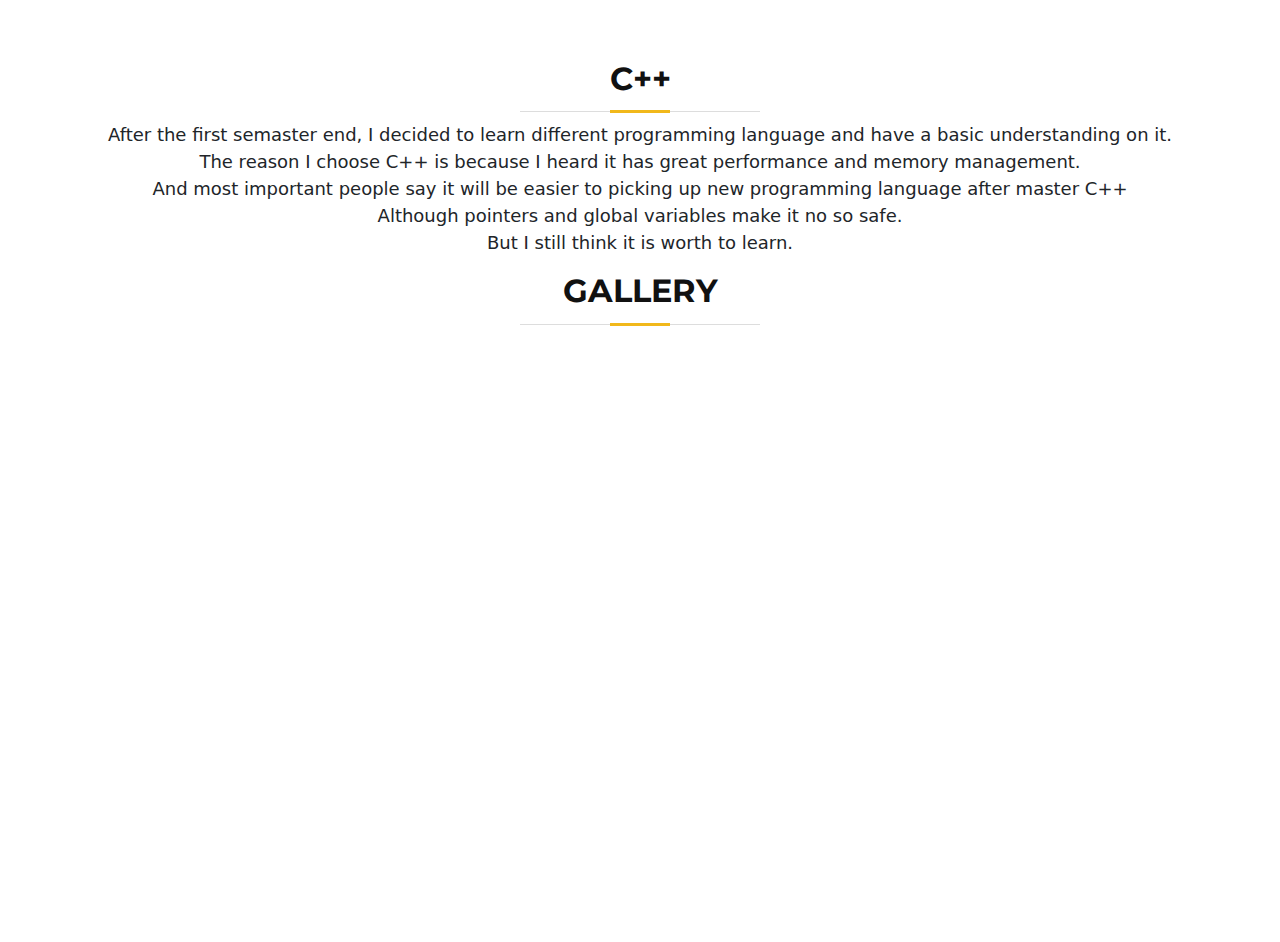
==== portfolio-cplus.html @ 8c3652be "Add files via upload" ====
<!DOCTYPE html>
<html lang="en">
<head>
    <meta charset="utf-8">
    <meta content="width=device-width, initial-scale=1.0" name="viewport">
  
    <title>C++</title>
    <link href="assets/css/style.css" rel="stylesheet">
    <link href="https://fonts.googleapis.com/css?family=Open+Sans:300,300i,400,400i,700,700i|Montserrat:300,400,500,700" rel="stylesheet">

      <!-- Vendor-->
      <link href="assets/vendor/aos/aos.css" rel="stylesheet">
      <link href="assets/vendor/bootstrap/css/bootstrap.min.css" rel="stylesheet">
      <link href="assets/vendor/swiper/swiper-bundle.min.css" rel="stylesheet">
      <link href="assets/vendor/glightbox/css/glightbox.min.css" rel="stylesheet">
      <script src="assets/vendor/aos/aos.js"></script>
      <script src="assets/vendor/bootstrap/js/bootstrap.bundle.min.js"></script>
      <script src="assets/vendor/isotope-layout/isotope.pkgd.min.js"></script>
      <script src="assets/vendor/swiper/swiper-bundle.min.js"></script>
      <script src="assets/vendor/glightbox/js/glightbox.min.js"></script>

    <style>
        p {text-align: center;}
    </style>
  
</head>
<body>
  <section id="portfolio" class="section-bg">
    <header class="section-header">
        <h3 class="section-title"> C++</h3>
    </header>
    <p style="font-size: 18px;">After the first semaster end, I decided to learn different programming language and have a basic understanding on it.<br>
      The reason I choose C++ is because I heard it has great performance and memory management.<br>
      And most important people say it will be easier to picking up new programming language after master C++<br>
      Although pointers and global variables make it no so safe.<br>
      But I still think it is worth to learn.

    <header class="section-header">
        <h3 class="section-title"> Gallery</h3><br><br>
    </header>
    
      <div class="container" data-aos="fade-up">

        <div class="row portfolio-container" data-aos="fade-up" data-aos-delay="200">

          <div class="col-lg-4 col-md-6 portfolio-item filter-web">
            <div class="portfolio-wrap">
              <figure>
                <a href="assets/img/portfolio/cplus/Picture.png" class="portfolio-lightbox" 
                data-glightbox="description: .custom-desc1; descPosition: bottom;" title="Click me!">
                <img src="assets/img/portfolio/cplus/Picture.png" class="img-fluid" alt=""></a>
              </figure>
            </div>
          </div>

          <div class="glighthbox-desc custom-desc1" style="display: none;">
            <p>
              Find the largest number
            </p>
          </div>
           
          <div class="col-lg-4 col-md-6 portfolio-item filter-web">
            <div class="portfolio-wrap">
              <figure>
                <a href="assets/img/portfolio/cplus/Picture2.png" class="portfolio-lightbox" 
                data-glightbox="description: .custom-desc2; descPosition: bottom;" title="Click me!">
                <img src="assets/img/portfolio/cplus/Picture2.png" class="img-fluid" alt=""></a>
              </figure>
            </div>
          </div>
          
          <div class="glighthbox-desc custom-desc2" style="display: none;">
            <p>
              Inherited Code
            </p>
          </div>

          <div class="col-lg-4 col-md-6 portfolio-item filter-web">
            <div class="portfolio-wrap">
              <figure>
                <a href="assets/img/portfolio/cplus/Picture3.png" class="portfolio-lightbox" 
                data-glightbox="description: .custom-desc3; descPosition: bottom;" title="Click me!">
                <img src="assets/img/portfolio/cplus/Picture3.png" class="img-fluid" alt=""></a>
              </figure>
            </div>
          </div>
          
          <div class="glighthbox-desc custom-desc3" style="display: none;">
            <p>
              Queue Management
            </p>
          </div>
          
        </div>
      </div>
    </section>
</body>
<script src="assets/js/portfolio.js"></script>
</html>
---- assets/css/style.css ----
body {
    background: #fff;
    color: #666666;
    font-family: "Open Sans", sans-serif;
  }
  
  p {
    padding: 0;
    margin: 0 0 30px 0;
  }
  
  h1, h2, h3, h4, h5, h6 {
    font-family: "Montserrat", sans-serif;
    font-weight: 400;
    margin: 0 0 20px 0;
    padding: 0;
  }
  
  /*--------------------------------------------------------------
  # Hero Section
  --------------------------------------------------------------*/
  #hero {
    width: 100%;
    height: 100vh;
    background: #000;
    overflow: hidden;
    position: relative;
  }
  @media (max-height: 500px) {
    #hero {
      height: 150vh;
    }
  }
  #hero .carousel, #hero .carousel-inner, #hero .carousel-item, #hero .carousel-item::before {
    position: absolute;
    top: 0;
    right: 0;
    left: 0;
    bottom: 0;
  }
  #hero .carousel-item {
    background-size: cover;
    background-position: center;
    background-repeat: no-repeat;
  }
  #hero .carousel-item::before {
    content: "";
    background-color: rgba(0, 0, 0, 0.7);
  }
  #hero .carousel-container {
    display: flex;
    justify-content: center;
    align-items: center;
    position: absolute;
    bottom: 0;
    top: 70px;
    left: 50px;
    right: 50px;
  }
  #hero .container {
    text-align: center;
  }
  #hero h2 {
    color: #fff;
    margin-bottom: 30px;
    font-size: 48px;
    font-weight: 700;
  }
  @media (max-width: 768px) {
    #hero h2 {
      font-size: 28px;
    }
  }
  #hero p {
    width: 80%;
    margin: 0 auto 30px auto;
    color: #fff;
  }
  @media (min-width: 1024px) {
    #hero p {
      width: 60%;
    }
  }
  #hero .carousel-control-next-icon, #hero .carousel-control-prev-icon {
    background: none;
    font-size: 32px;
    line-height: 1;
  }
  #hero .carousel-indicators li {
    cursor: pointer;
  }
  
  /* Sections Header
  --------------------------------*/
  .section-header h3 {
    font-size: 32px;
    color: #111;
    text-transform: uppercase;
    text-align: center;
    font-weight: 700;
    position: relative;
    padding-bottom: 15px;
  }
  .section-header h3::before {
    content: "";
    position: absolute;
    display: block;
    width: 240px;
    height: 1px;
    background: #ddd;
    bottom: 1px;
    left: calc(50% - 120px);
  }
  .section-header h3::after {
    content: "";
    position: absolute;
    display: block;
    width: 60px;
    height: 3px;
    background: #f1b81b;
    bottom: 0;
    left: calc(50% - 30px);
  }
  /* Portfolio Section
  --------------------------------*/
  #portfolio {
    padding: 60px 0;
  }
  #portfolio #portfolio-flters {
    padding: 0;
    margin: 5px 0 35px 0;
    list-style: none;
    text-align: center;
  }
  #portfolio #portfolio-flters li {
    cursor: pointer;
    margin: 15px 15px 15px 0;
    display: inline-block;
    padding: 10px 20px;
    font-size: 12px;
    line-height: 20px;
    color: #666666;
    border-radius: 4px;
    text-transform: uppercase;
    background: #fff;
    margin-bottom: 5px;
    transition: all 0.3s ease-in-out;
  }
  #portfolio #portfolio-flters li:hover, #portfolio #portfolio-flters li.filter-active {
    background: #f1b81b;
    color: #fff;
  }
  #portfolio #portfolio-flters li:last-child {
    margin-right: 0;
  }
  #portfolio .portfolio-wrap {
    box-shadow: 0px 2px 12px rgba(0, 0, 0, 0.08);
    transition: 0.3s;
  }
  #portfolio .portfolio-wrap:hover {
    box-shadow: 0px 4px 14px rgba(0, 0, 0, 0.16);
  }
  #portfolio .portfolio-item {
    position: relative;
    height: 360px;
    overflow: hidden;
  }
  #portfolio .portfolio-item figure {
    background: #000;
    overflow: hidden;
    height: 240px;
    position: relative;
    border-radius: 4px 4px 0 0;
    margin: 0;
  }
  #portfolio .portfolio-item figure:hover img {
    opacity: 0.4;
    transition: 0.3s;
  }
  #portfolio .portfolio-item .portfolio-info {
    background: #fff;
    text-align: center;
    padding: 30px;
    height: 90px;
    border-radius: 0 0 3px 3px;
  }
  #portfolio .portfolio-item .portfolio-info h4 {
    font-size: 18px;
    line-height: 1px;
    font-weight: 700;
    margin-bottom: 18px;
    padding-bottom: 0;
  }
  #portfolio .portfolio-item .portfolio-info h4 a {
    color: #333;
  }
  #portfolio .portfolio-item .portfolio-info p {
    padding: 0;
    margin: 0;
    color: #b8b8b8;
    font-weight: 500;
    font-size: 14px;
  }
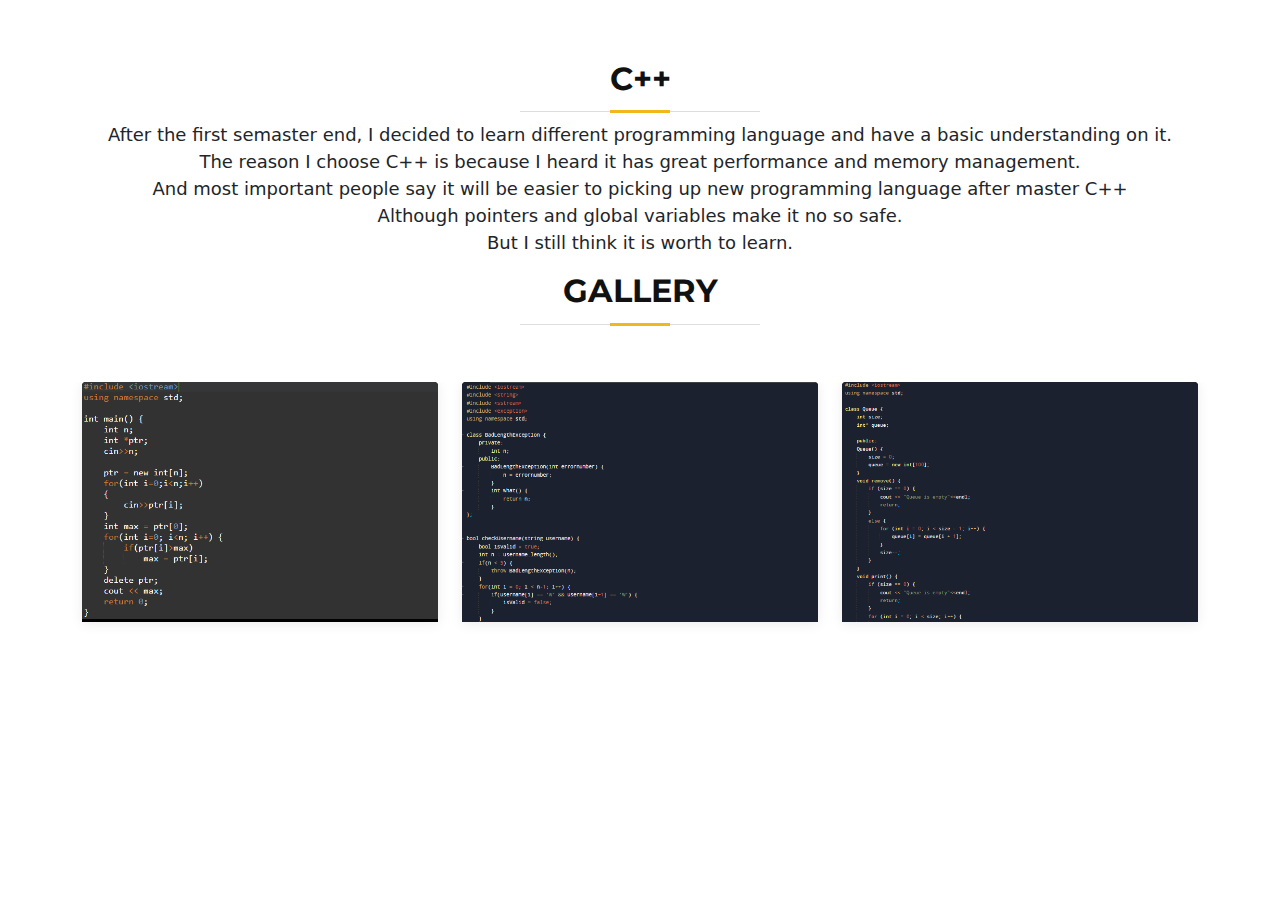
==== commit 95e272a6: "Update portfolio-cplus.html" ====
--- a/portfolio-cplus.html
+++ b/portfolio-cplus.html
@@ -11,12 +11,10 @@
       <!-- Vendor-->
       <link href="assets/vendor/aos/aos.css" rel="stylesheet">
       <link href="assets/vendor/bootstrap/css/bootstrap.min.css" rel="stylesheet">
-      <link href="assets/vendor/swiper/swiper-bundle.min.css" rel="stylesheet">
       <link href="assets/vendor/glightbox/css/glightbox.min.css" rel="stylesheet">
       <script src="assets/vendor/aos/aos.js"></script>
       <script src="assets/vendor/bootstrap/js/bootstrap.bundle.min.js"></script>
       <script src="assets/vendor/isotope-layout/isotope.pkgd.min.js"></script>
-      <script src="assets/vendor/swiper/swiper-bundle.min.js"></script>
       <script src="assets/vendor/glightbox/js/glightbox.min.js"></script>
 
     <style>
@@ -96,4 +94,4 @@
     </section>
 </body>
 <script src="assets/js/portfolio.js"></script>
-</html>+</html>
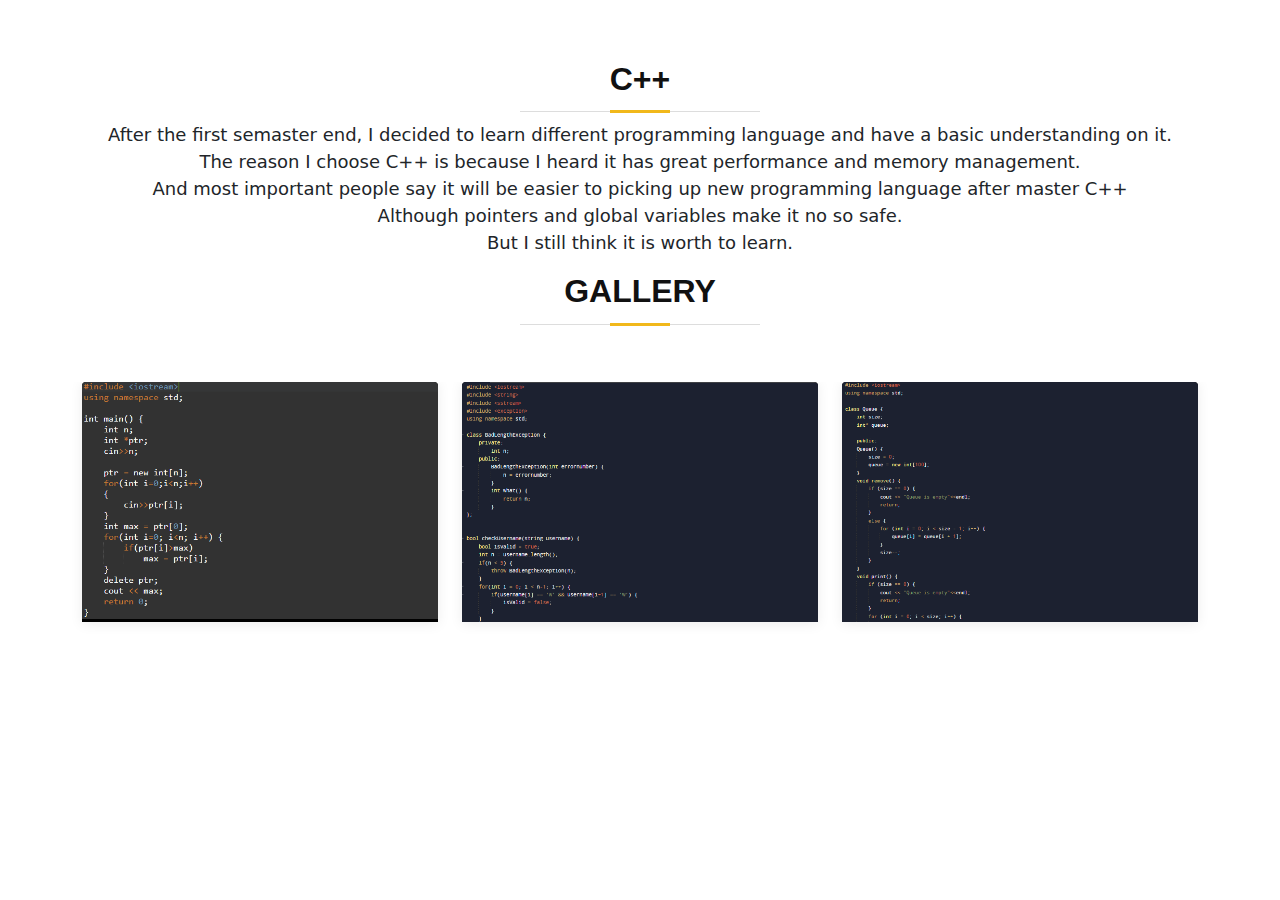
==== commit a4a87954: "Update portfolio-cplus.html" ====
--- a/portfolio-cplus.html
+++ b/portfolio-cplus.html
@@ -6,7 +6,6 @@
   
     <title>C++</title>
     <link href="assets/css/style.css" rel="stylesheet">
-    <link href="https://fonts.googleapis.com/css?family=Open+Sans:300,300i,400,400i,700,700i|Montserrat:300,400,500,700" rel="stylesheet">
 
       <!-- Vendor-->
       <link href="assets/vendor/aos/aos.css" rel="stylesheet">
@@ -14,7 +13,6 @@
       <link href="assets/vendor/glightbox/css/glightbox.min.css" rel="stylesheet">
       <script src="assets/vendor/aos/aos.js"></script>
       <script src="assets/vendor/bootstrap/js/bootstrap.bundle.min.js"></script>
-      <script src="assets/vendor/isotope-layout/isotope.pkgd.min.js"></script>
       <script src="assets/vendor/glightbox/js/glightbox.min.js"></script>
 
     <style>
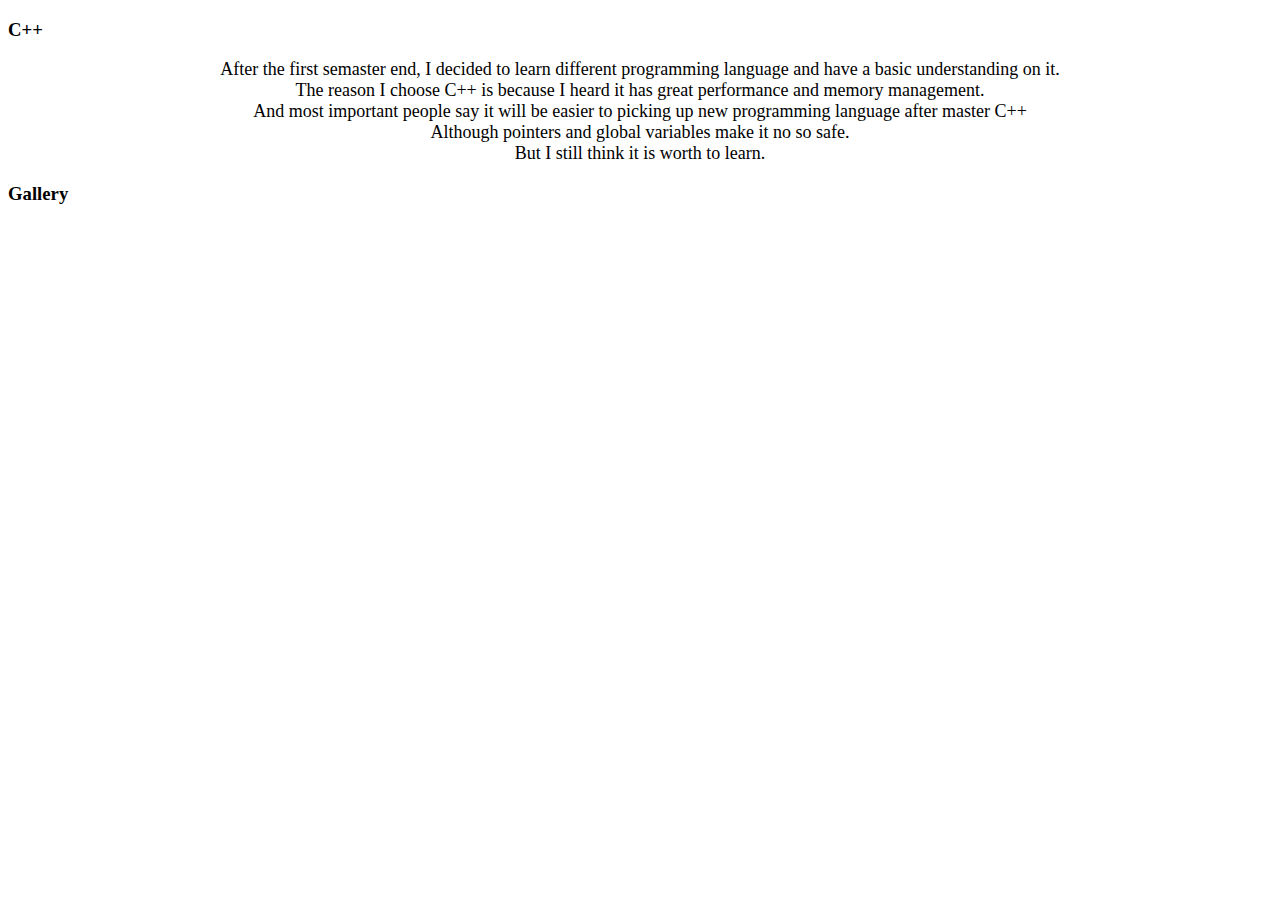
==== commit df6e14f5: "Add files via upload" ====
--- a/portfolio-cplus.html
+++ b/portfolio-cplus.html
@@ -7,7 +7,6 @@
     <title>C++</title>
     <link href="assets/css/style.css" rel="stylesheet">
 
-      <!-- Vendor-->
       <link href="assets/vendor/aos/aos.css" rel="stylesheet">
       <link href="assets/vendor/bootstrap/css/bootstrap.min.css" rel="stylesheet">
       <link href="assets/vendor/glightbox/css/glightbox.min.css" rel="stylesheet">
@@ -42,9 +41,9 @@
           <div class="col-lg-4 col-md-6 portfolio-item filter-web">
             <div class="portfolio-wrap">
               <figure>
-                <a href="assets/img/portfolio/cplus/Picture.png" class="portfolio-lightbox" 
+                <a href="assets/img/portfolio/cplus/Picture.jpg" class="portfolio-lightbox" 
                 data-glightbox="description: .custom-desc1; descPosition: bottom;" title="Click me!">
-                <img src="assets/img/portfolio/cplus/Picture.png" class="img-fluid" alt=""></a>
+                <img src="assets/img/portfolio/cplus/Picture.jpg" class="img-fluid" alt=""></a>
               </figure>
             </div>
           </div>
@@ -58,9 +57,9 @@
           <div class="col-lg-4 col-md-6 portfolio-item filter-web">
             <div class="portfolio-wrap">
               <figure>
-                <a href="assets/img/portfolio/cplus/Picture2.png" class="portfolio-lightbox" 
+                <a href="assets/img/portfolio/cplus/Picture2.jpg" class="portfolio-lightbox" 
                 data-glightbox="description: .custom-desc2; descPosition: bottom;" title="Click me!">
-                <img src="assets/img/portfolio/cplus/Picture2.png" class="img-fluid" alt=""></a>
+                <img src="assets/img/portfolio/cplus/Picture2.jpg" class="img-fluid" alt=""></a>
               </figure>
             </div>
           </div>
@@ -74,9 +73,9 @@
           <div class="col-lg-4 col-md-6 portfolio-item filter-web">
             <div class="portfolio-wrap">
               <figure>
-                <a href="assets/img/portfolio/cplus/Picture3.png" class="portfolio-lightbox" 
+                <a href="assets/img/portfolio/cplus/Picture3.jpg" class="portfolio-lightbox" 
                 data-glightbox="description: .custom-desc3; descPosition: bottom;" title="Click me!">
-                <img src="assets/img/portfolio/cplus/Picture3.png" class="img-fluid" alt=""></a>
+                <img src="assets/img/portfolio/cplus/Picture3.jpg" class="img-fluid" alt=""></a>
               </figure>
             </div>
           </div>
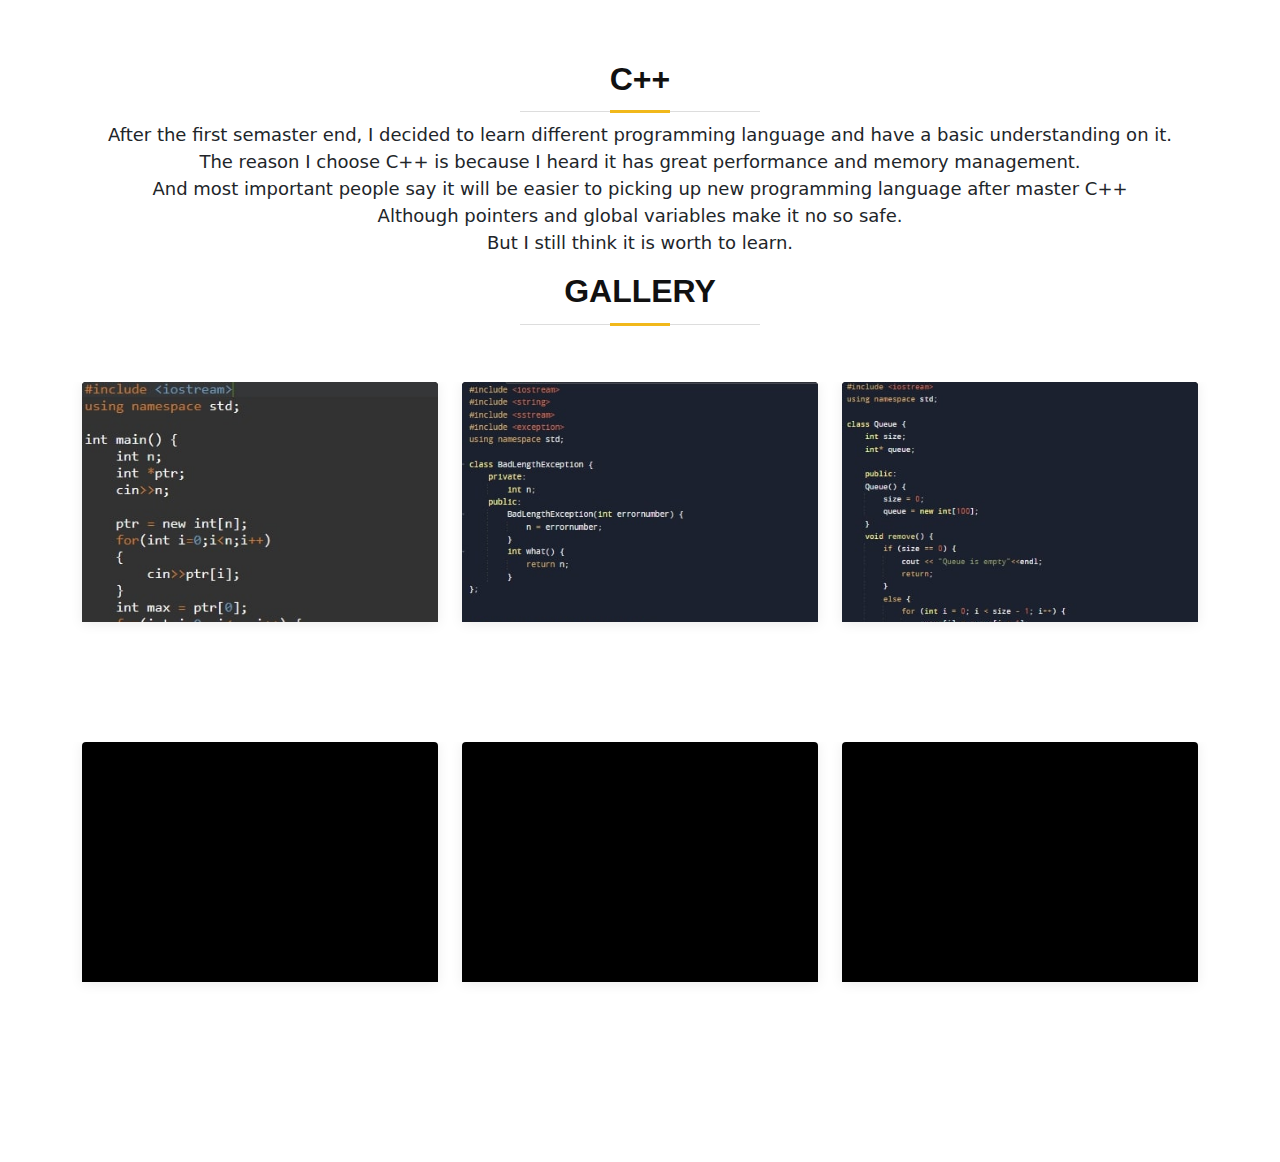
==== commit 10fb6d2d: "Update portfolio-cplus.html" ====
--- a/portfolio-cplus.html
+++ b/portfolio-cplus.html
@@ -85,6 +85,54 @@
               Queue Management
             </p>
           </div>
+
+          <div class="col-lg-4 col-md-6 portfolio-item filter-web">
+            <div class="portfolio-wrap">
+              <figure>
+                <a href="assets/img/portfolio/cplus/Picture4.jpg" class="portfolio-lightbox" 
+                data-glightbox="description: .custom-desc4; descPosition: bottom;" title="Click me!">
+                <img src="assets/img/portfolio/cplus/Picture4.jpg" class="img-fluid" alt=""></a>
+              </figure>
+            </div>
+          </div>
+          
+          <div class="glighthbox-desc custom-desc4" style="display: none;">
+            <p>
+              Vector Calculation
+            </p>
+          </div>
+
+          <div class="col-lg-4 col-md-6 portfolio-item filter-web">
+            <div class="portfolio-wrap">
+              <figure>
+                <a href="assets/img/portfolio/cplus/Picture5.jpg" class="portfolio-lightbox" 
+                data-glightbox="description: .custom-desc5; descPosition: bottom;" title="Click me!">
+                <img src="assets/img/portfolio/cplus/Picture5.jpg" class="img-fluid" alt=""></a>
+              </figure>
+            </div>
+          </div>
+          
+          <div class="glighthbox-desc custom-desc5" style="display: none;">
+            <p>
+              Transfomraion(Code Sample)
+            </p>
+          </div>
+
+          <div class="col-lg-4 col-md-6 portfolio-item filter-web">
+            <div class="portfolio-wrap">
+              <figure>
+                <a href="assets/img/portfolio/cplus/Picture6.jpg" class="portfolio-lightbox" 
+                data-glightbox="description: .custom-desc6; descPosition: bottom;" title="Click me!">
+                <img src="assets/img/portfolio/cplus/Picture6.jpg" class="img-fluid" alt=""></a>
+              </figure>
+            </div>
+          </div>
+          
+          <div class="glighthbox-desc custom-desc6" style="display: none;">
+            <p>
+              Transfomraion(Sample Run)
+            </p>
+          </div>
           
         </div>
       </div>
--- a/assets/css/style.css
+++ b/assets/css/style.css
@@ -0,0 +1,210 @@
+body {
+    background: #fff;
+    color: #666666;
+    font-family: "Open Sans", sans-serif;
+  }
+  
+  p {
+    padding: 0;
+    margin: 0 0 30px 0;
+  }
+  
+  h1, h2, h3, h4, h5, h6 {
+    font-family: "Montserrat", sans-serif;
+    font-weight: 400;
+    margin: 0 0 20px 0;
+    padding: 0;
+  }
+  
+  /*--------------------------------------------------------------
+  # Hero Section
+  --------------------------------------------------------------*/
+  #hero {
+    width: 100%;
+    height: 100vh;
+    background: #000;
+    overflow: hidden;
+    position: relative;
+  }
+  @media (max-height: 500px) {
+    #hero {
+      height: 150vh;
+    }
+  }
+  #hero .carousel, #hero .carousel-inner, #hero .carousel-item, #hero .carousel-item::before {
+    position: absolute;
+    top: 0;
+    right: 0;
+    left: 0;
+    bottom: 0;
+  }
+  #hero .carousel-item {
+    background-size: cover;
+    background-position: center;
+    background-repeat: no-repeat;
+  }
+  #hero .carousel-item::before {
+    content: "";
+    background-color: rgba(0, 0, 0, 0.7);
+  }
+  #hero .carousel-container {
+    display: flex;
+    justify-content: center;
+    align-items: center;
+    position: absolute;
+    bottom: 0;
+    top: 70px;
+    left: 50px;
+    right: 50px;
+  }
+  #hero .container {
+    text-align: center;
+  }
+  #hero h2 {
+    color: #fff;
+    margin-bottom: 30px;
+    font-size: 48px;
+    font-weight: 700;
+  }
+  @media (max-width: 768px) {
+    #hero h2 {
+      font-size: 28px;
+    }
+  }
+  #hero p {
+    width: 80%;
+    margin: 0 auto 30px auto;
+    color: #fff;
+  }
+  @media (min-width: 1024px) {
+    #hero p {
+      width: 60%;
+    }
+  }
+  #hero .carousel-control-next-icon, #hero .carousel-control-prev-icon {
+    background: none;
+    font-size: 32px;
+    line-height: 1;
+  }
+  #hero .carousel-indicators li {
+    cursor: pointer;
+  }
+  
+  /* Sections Header
+  --------------------------------*/
+  .section-header h3 {
+    font-size: 32px;
+    color: #111;
+    text-transform: uppercase;
+    text-align: center;
+    font-weight: 700;
+    position: relative;
+    padding-bottom: 15px;
+  }
+  .section-header h3::before {
+    content: "";
+    position: absolute;
+    display: block;
+    width: 240px;
+    height: 1px;
+    background: #ddd;
+    bottom: 1px;
+    left: calc(50% - 120px);
+  }
+  .section-header h3::after {
+    content: "";
+    position: absolute;
+    display: block;
+    width: 60px;
+    height: 3px;
+    background: #f1b81b;
+    bottom: 0;
+    left: calc(50% - 30px);
+  }
+  /* Portfolio Section
+  --------------------------------*/
+  #portfolio {
+    padding: 60px 0;
+  }
+  #portfolio #portfolio-flters {
+    padding: 0;
+    margin: 5px 0 35px 0;
+    list-style: none;
+    text-align: center;
+  }
+  #portfolio #portfolio-flters li {
+    cursor: pointer;
+    margin: 15px 15px 15px 0;
+    display: inline-block;
+    padding: 10px 20px;
+    font-size: 12px;
+    line-height: 20px;
+    color: #666666;
+    border-radius: 4px;
+    text-transform: uppercase;
+    background: #fff;
+    margin-bottom: 5px;
+    transition: all 0.3s ease-in-out;
+  }
+  #portfolio #portfolio-flters li:hover, #portfolio #portfolio-flters li.filter-active {
+    background: #f1b81b;
+    color: #fff;
+  }
+  #portfolio #portfolio-flters li:last-child {
+    margin-right: 0;
+  }
+  #portfolio .portfolio-wrap {
+    box-shadow: 0px 2px 12px rgba(0, 0, 0, 0.08);
+    transition: 0.3s;
+  }
+  #portfolio .portfolio-wrap:hover {
+    box-shadow: 0px 4px 14px rgba(0, 0, 0, 0.16);
+  }
+  #portfolio .portfolio-item {
+    position: relative;
+    height: 360px;
+    overflow: hidden;
+  }
+  #portfolio .portfolio-item figure {
+    background: #000;
+    overflow: hidden;
+    height: 240px;
+    position: relative;
+    border-radius: 4px 4px 0 0;
+    margin: 0;
+  }
+
+  #portfolio .portfolio-wrap img {
+    width: calc(100% + 200px);
+    max-width: calc(100% + 200px);
+  }
+
+
+  #portfolio .portfolio-item figure:hover img {
+    opacity: 0.4;
+    transition: 0.3s;
+  }
+  #portfolio .portfolio-item .portfolio-info {
+    background: #fff;
+    text-align: center;
+    padding: 30px;
+    height: 90px;
+    border-radius: 0 0 3px 3px;
+  }
+  #portfolio .portfolio-item .portfolio-info h4 {
+    font-size: 18px;
+    line-height: 1px;
+    font-weight: 700;
+    margin-bottom: 18px;
+    padding-bottom: 0;
+  }
+  #portfolio .portfolio-item .portfolio-info h4 a {
+    color: #333;
+  }
+  #portfolio .portfolio-item .portfolio-info p {
+    padding: 0;
+    margin: 0;
+    color: #b8b8b8;
+    font-weight: 500;
+    font-size: 14px;
+  }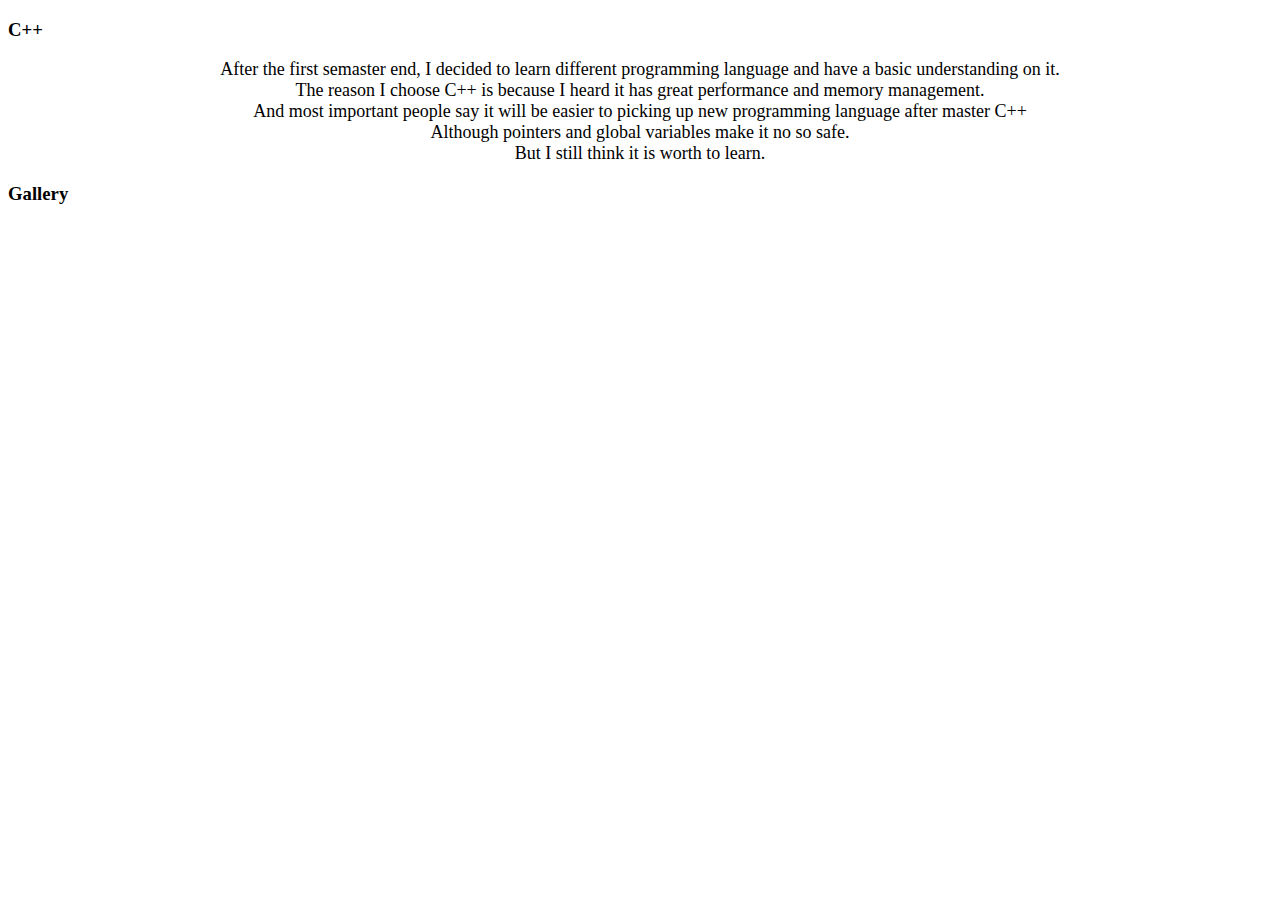
==== commit 3c18b7ef: "Add files via upload" ====
--- a/portfolio-cplus.html
+++ b/portfolio-cplus.html
@@ -38,7 +38,7 @@
 
         <div class="row portfolio-container" data-aos="fade-up" data-aos-delay="200">
 
-          <div class="col-lg-4 col-md-6 portfolio-item filter-web">
+          <div class="col-lg-4 col-md-6 portfolio-item">
             <div class="portfolio-wrap">
               <figure>
                 <a href="assets/img/portfolio/cplus/Picture.jpg" class="portfolio-lightbox" 
@@ -54,7 +54,7 @@
             </p>
           </div>
            
-          <div class="col-lg-4 col-md-6 portfolio-item filter-web">
+          <div class="col-lg-4 col-md-6 portfolio-item">
             <div class="portfolio-wrap">
               <figure>
                 <a href="assets/img/portfolio/cplus/Picture2.jpg" class="portfolio-lightbox" 
@@ -70,7 +70,7 @@
             </p>
           </div>
 
-          <div class="col-lg-4 col-md-6 portfolio-item filter-web">
+          <div class="col-lg-4 col-md-6 portfolio-item">
             <div class="portfolio-wrap">
               <figure>
                 <a href="assets/img/portfolio/cplus/Picture3.jpg" class="portfolio-lightbox" 
@@ -86,7 +86,7 @@
             </p>
           </div>
 
-          <div class="col-lg-4 col-md-6 portfolio-item filter-web">
+          <div class="col-lg-4 col-md-6 portfolio-item">
             <div class="portfolio-wrap">
               <figure>
                 <a href="assets/img/portfolio/cplus/Picture4.jpg" class="portfolio-lightbox" 
@@ -102,7 +102,7 @@
             </p>
           </div>
 
-          <div class="col-lg-4 col-md-6 portfolio-item filter-web">
+          <div class="col-lg-4 col-md-6 portfolio-item">
             <div class="portfolio-wrap">
               <figure>
                 <a href="assets/img/portfolio/cplus/Picture5.jpg" class="portfolio-lightbox" 
@@ -118,7 +118,7 @@
             </p>
           </div>
 
-          <div class="col-lg-4 col-md-6 portfolio-item filter-web">
+          <div class="col-lg-4 col-md-6 portfolio-item">
             <div class="portfolio-wrap">
               <figure>
                 <a href="assets/img/portfolio/cplus/Picture6.jpg" class="portfolio-lightbox" 
@@ -133,6 +133,38 @@
               Transfomraion(Sample Run)
             </p>
           </div>
+
+          <div class="col-lg-4 col-md-6 portfolio-item">
+            <div class="portfolio-wrap">
+              <figure>
+                <a href="assets/img/portfolio/cplus/spaceShooter.mp4" class="portfolio-lightbox" 
+                data-glightbox="description: .custom-desc7; descPosition: bottom;" title="Click me!">
+                <img src="assets/img/portfolio/cplus/Picture7.jpg" class="img-fluid" alt=""></a>
+              </figure>
+            </div>
+          </div>
+          
+          <div class="glighthbox-desc custom-desc7" style="display: none;">
+            <p>
+              2D SpaceShooter
+            </p>
+          </div>
+
+          <div class="col-lg-4 col-md-6 portfolio-item">
+            <div class="portfolio-wrap">
+              <figure>
+                <a href="assets/img/portfolio/cplus/Plane.mp4" class="portfolio-lightbox" 
+                data-glightbox="description: .custom-desc8; descPosition: bottom;" title="Click me!">
+                <img src="assets/img/portfolio/cplus/Picture8.jpg" class="img-fluid" alt=""></a>
+              </figure>
+            </div>
+          </div>
+          
+          <div class="glighthbox-desc custom-desc8" style="display: none;">
+            <p>
+              Pilot
+            </p>
+          </div>
           
         </div>
       </div>
